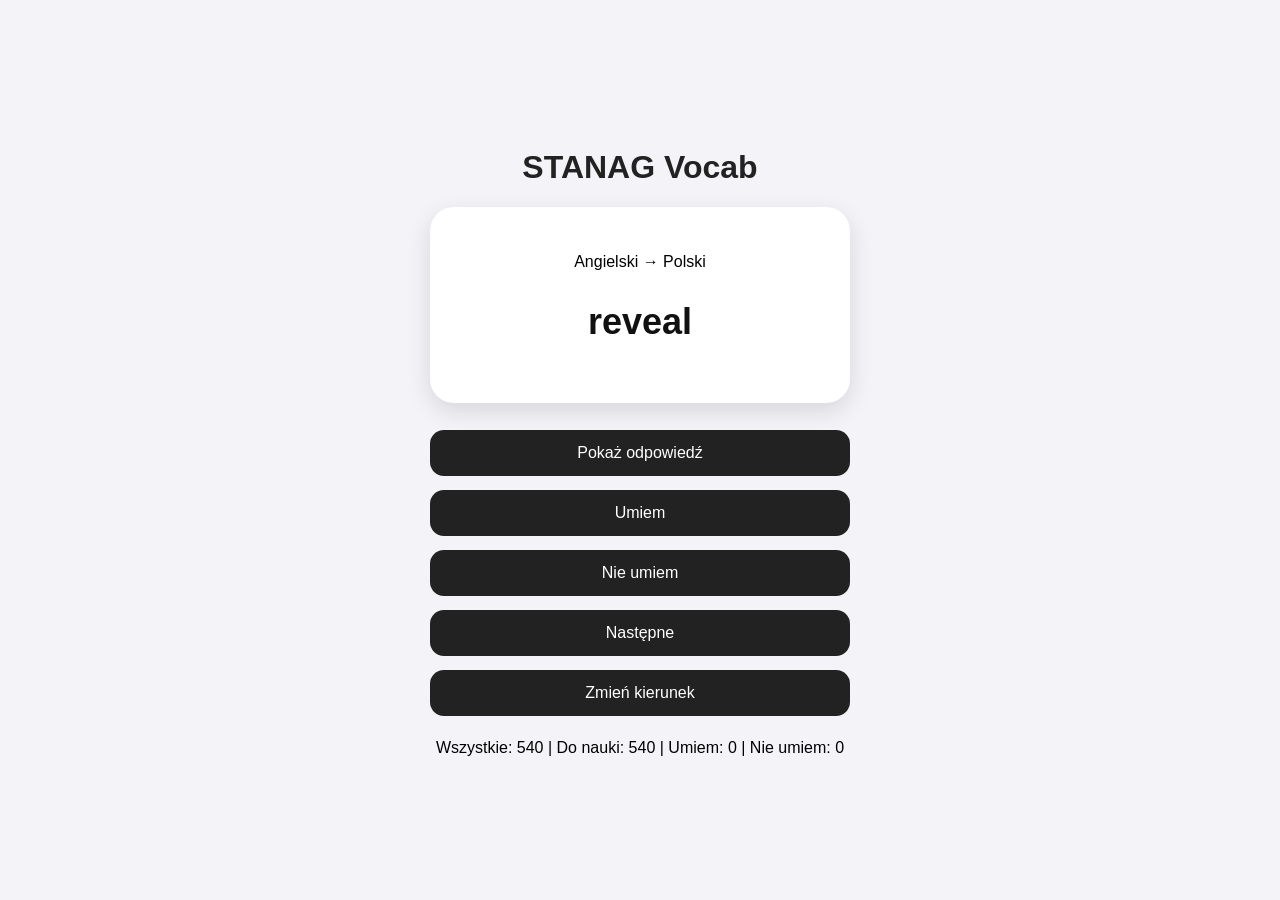
==== index.html @ 39b3ff53 "Add files via upload" ====
<!DOCTYPE html>
<html lang="pl">
<head>
  <meta charset="UTF-8" />
  <meta name="viewport" content="width=device-width, initial-scale=1.0" />
  <title>STANAG Vocab</title>
  <link rel="stylesheet" href="style.css" />
</head>
<body>
  <div class="app">
    <h1>STANAG Vocab</h1>

    <div class="card">
      <p id="mode">Angielski → Polski</p>
      <h2 id="word">deter</h2>
      <p id="answer" class="hidden">odstraszać</p>
      <p id="mnemonic" class="hidden">Deter brzmi jak detektor — detektor odstrasza intruza.</p>
    </div>

    <button onclick="showAnswer()">Pokaż odpowiedź</button>
    <button onclick="knowWord()">Umiem</button>
    <button onclick="dontKnowWord()">Nie umiem</button>
    <button onclick="nextWord()">Następne</button>
    <button onclick="switchMode()">Zmień kierunek</button>

    <p id="stats">Umiem: 0 | Nie umiem: 0</p>
  </div>


<script src="app.js"></script>
</body>
</html>
---- style.css ----
body {
  margin: 0;
  font-family: Arial, sans-serif;
  background: #f4f4f8;
  display: flex;
  justify-content: center;
  align-items: center;
  min-height: 100vh;
}

.app {
  width: 90%;
  max-width: 420px;
  text-align: center;
}

.card {
  background: white;
  padding: 30px;
  border-radius: 24px;
  box-shadow: 0 8px 24px rgba(0,0,0,0.12);
  margin-bottom: 20px;
}

h1 {
  color: #222;
}

h2 {
  font-size: 36px;
  color: #111;
}

button {
  width: 100%;
  padding: 14px;
  margin: 7px 0;
  border: none;
  border-radius: 14px;
  background: #222;
  color: white;
  font-size: 16px;
}

button:hover {
  background: #444;
}

.hidden {
  display: none;
}

#answer {
  font-size: 26px;
  font-weight: bold;
  color: #0a7c43;
}

#mnemonic {
  color: #555;
}
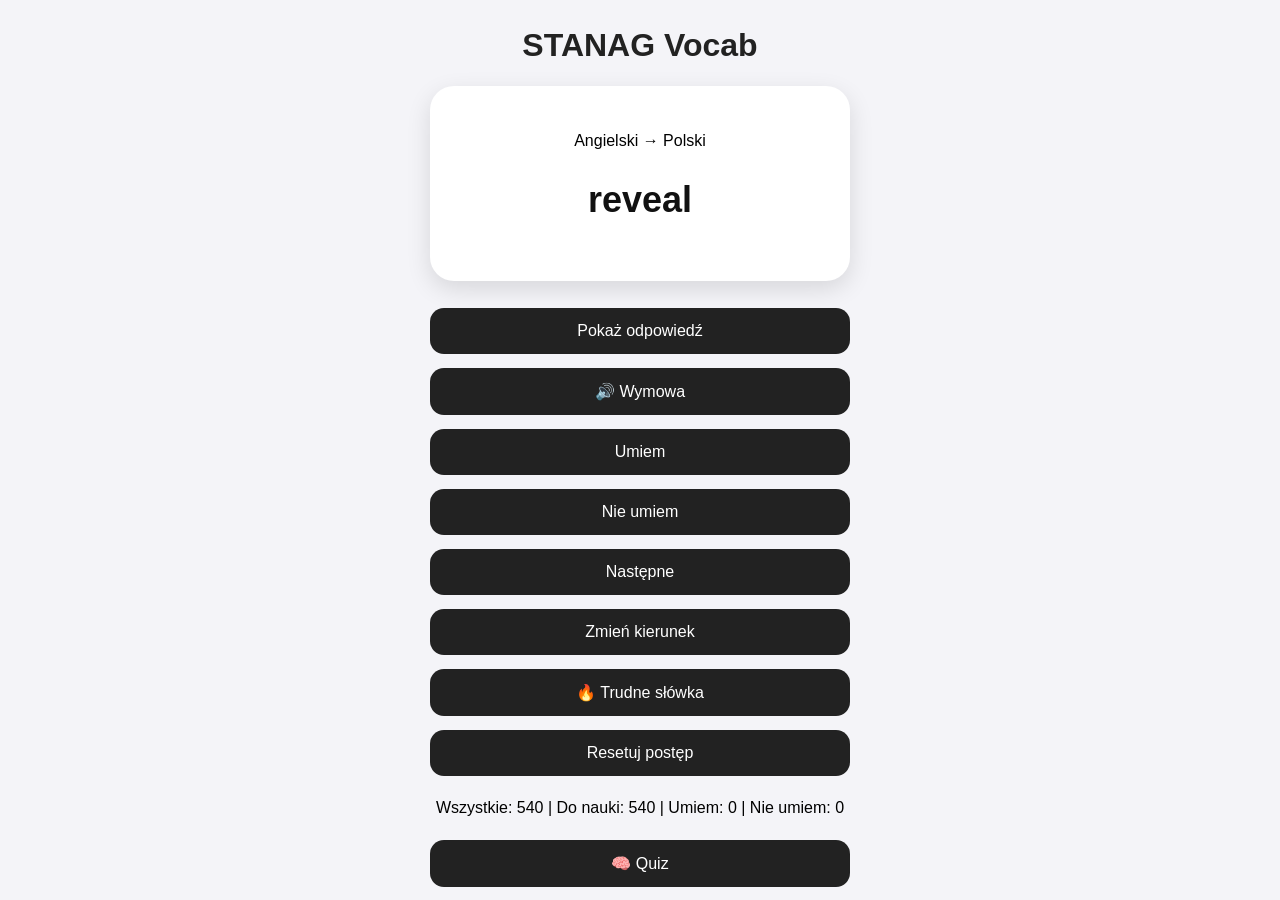
==== commit 1f5b82c2: "Add files via upload" ====
--- a/index.html
+++ b/index.html
@@ -17,15 +17,20 @@
       <p id="mnemonic" class="hidden">Deter brzmi jak detektor — detektor odstrasza intruza.</p>
     </div>
 
-    <button onclick="showAnswer()">Pokaż odpowiedź</button>
-    <button onclick="knowWord()">Umiem</button>
-    <button onclick="dontKnowWord()">Nie umiem</button>
-    <button onclick="nextWord()">Następne</button>
-    <button onclick="switchMode()">Zmień kierunek</button>
-
+<button onclick="showAnswer()">Pokaż odpowiedź</button>
+<button onclick="speakWord()">🔊 Wymowa</button>
+<button onclick="knowWord()">Umiem</button>
+<button onclick="dontKnowWord()">Nie umiem</button>
+<button onclick="nextWord()">Następne</button>
+<button onclick="switchMode()">Zmień kierunek</button>
+<button onclick="toggleDifficultMode()">
+🔥 Trudne słówka
+</button>
+<button onclick="resetProgress()">Resetuj postęp</button>
     <p id="stats">Umiem: 0 | Nie umiem: 0</p>
-  </div>
-
+    <button onclick="window.location.href='quiz.html'">
+🧠 Quiz
+</button>
 
 <script src="app.js"></script>
 </body>
